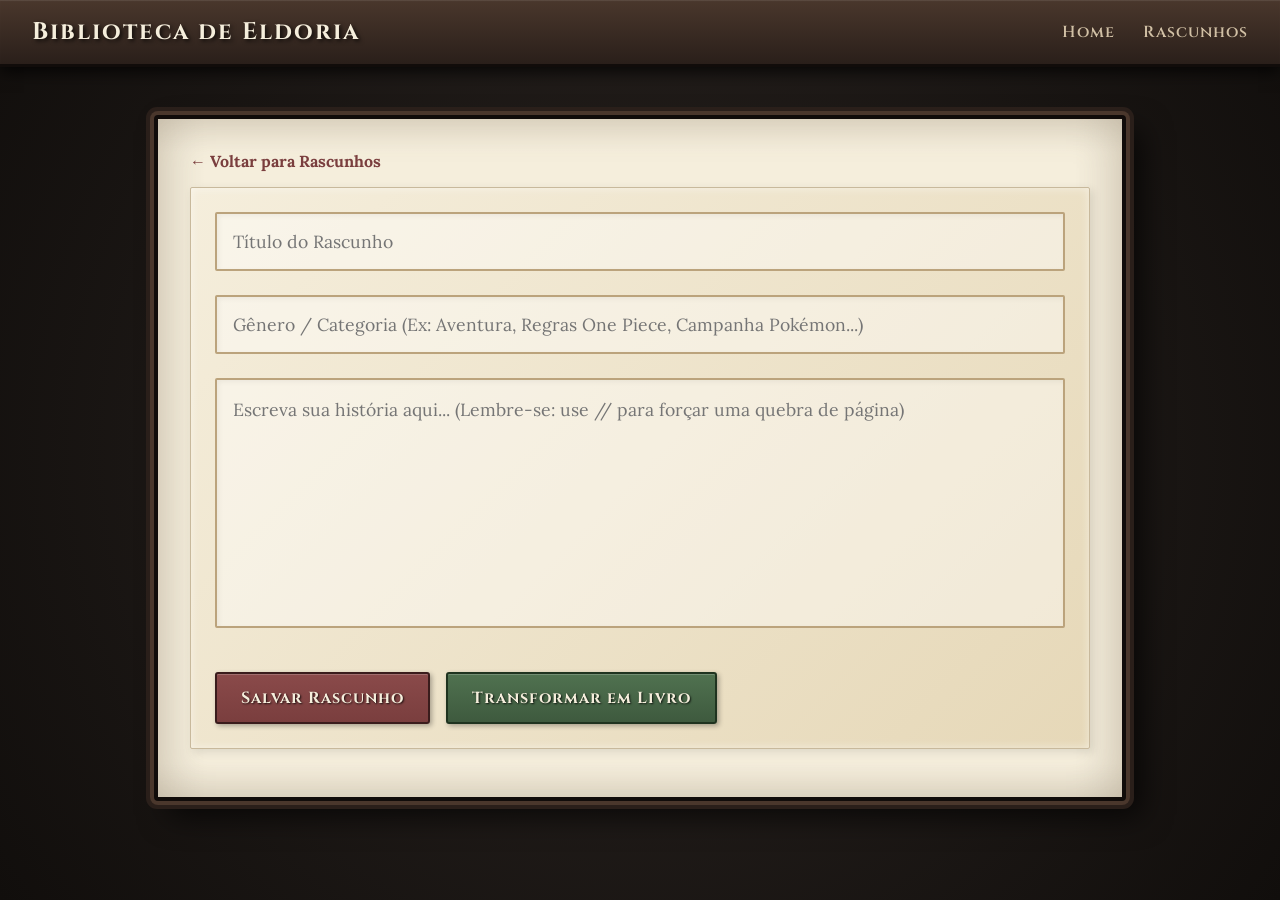
==== view/editor.html @ ffc8dc23 "Initial commit Primeiro commit do repositório" ====
<!DOCTYPE html>
<html lang="pt-BR">
<head>
    <meta charset="UTF-8">
    <meta name="viewport" content="width=device-width, initial-scale=1.0">
    <title>Editor de História</title>
    <link rel="stylesheet" href="../css/style.css">
    <link rel="shortcut icon" type="image/png" href="../assets/logo.png">
</head>
<body>
    <div id="header-container"></div>
    
    <div class="container">
        <!-- Botão para voltar rápido -->
        <a href="rascunhos.html" style="color: var(--primary); text-decoration: none; font-weight: bold; display: inline-block; margin-bottom: 1rem;">
            ← Voltar para Rascunhos
        </a>
        
        <div class="card">
            <input type="text" id="draftTitle" placeholder="Título do Rascunho">
            
            <!-- Campo Misto: Digite ou escolha da lista -->
            <input type="text" id="draftCategory" list="categoryList" placeholder="Gênero / Categoria (Ex: Aventura, Regras One Piece, Campanha Pokémon...)">
            <datalist id="categoryList"></datalist>

            <textarea id="draftContent" placeholder="Escreva sua história aqui... (Lembre-se: use // para forçar uma quebra de página)"></textarea>
            
            <div style="display: flex; gap: 1rem; margin-top: 1rem;">
                <button id="btnSalvar">Salvar Rascunho</button>
                <button id="btnConverter" class="btn-success">Transformar em Livro</button>
            </div>
        </div>
    </div>

    <!-- Scripts -->
    <script src="../js/components/components.js"></script>
    <script>UIComponents.renderHeader('..');</script>
    
    <script src="../js/models.js"></script>
    <script src="../js/formatter.js"></script>
    <script src="../js/app/app-editor.js"></script>
</body>
</html>
---- css/style.css ----
/* Importando fontes com estilo medieval e literário */
@import url('https://fonts.googleapis.com/css2?family=Cinzel:wght@600;700&family=Lora:ital,wght@0,400;0,700;1,400&display=swap');

:root {
    /* Paleta Medieval */
    --bg-dark: #1a1614; /* Fundo geral escuro */
    --parchment-light: #f5eedc; /* Fundo principal do pergaminho */
    --parchment-dark: #e6d8b8; /* Bordas do pergaminho */
    --text-main: #3a2618; /* Marrom escuro para leitura confortável (tinta) */
    --text-title: #2b1b10;
    
    /* Cores de Madeira / Metal para bordas */
    --frame-dark: #2a1f1a;
    --frame-light: #4a372c;
    --frame-border: #110c0a;
    
    /* Botões / Destaques */
    --primary: #7a3e3e; /* Vermelho escuro/couro */
    --primary-hover: #5c2c2c;
    --success: #3e5a3e; /* Verde musgo */
    --success-hover: #2c422c;
    --danger: #8b2525;
    
    /* Minecraft Book UI */
    --mc-bg: #d2b48c; /* Cor clássica das páginas do livro no jogo */
}

body {
    font-family: 'Lora', serif; /* Fonte serifada confortável para leitura/escrita */
    background-color: var(--bg-dark);
    background-image: 
        radial-gradient(circle at center, #2a2421 0%, #110e0c 100%);
    color: var(--text-main);
    margin: 0;
    padding: 0;
    min-height: 100vh;
}

/* Tipografia de Títulos */
h1, h2, h3 {
    font-family: 'Cinzel', serif;
    color: var(--text-title);
    text-shadow: 1px 1px 2px rgba(255, 255, 255, 0.4);
    margin-top: 0;
}

/* Navbar (Simulando uma barra de ferro/madeira talhada) */
.navbar {
    background: linear-gradient(to bottom, var(--frame-light), var(--frame-dark));
    border-bottom: 3px solid var(--frame-border);
    box-shadow: 0 4px 15px rgba(0,0,0,0.8), inset 0 1px 1px rgba(255,255,255,0.1);
    color: #e6d8b8;
    padding: 1rem 2rem;
    display: flex;
    justify-content: space-between;
    align-items: center;
}

.navbar h2 {
    color: #f5eedc;
    margin: 0;
    text-shadow: 2px 2px 4px rgba(0,0,0,0.8);
    letter-spacing: 2px;
}

.navbar a {
    color: #d1c0a5;
    text-decoration: none;
    margin-left: 1.5rem;
    font-family: 'Cinzel', serif;
    font-weight: 600;
    letter-spacing: 1px;
    transition: color 0.3s, text-shadow 0.3s;
}

.navbar a:hover {
    color: #fff;
    text-shadow: 0 0 8px rgba(255, 255, 255, 0.6);
}

/* Container Principal */
.container {
    max-width: 900px;
    margin: 3rem auto;
    padding: 2rem;
    
    /* Efeito de Pergaminho / Papel Antigo */
    background-color: var(--parchment-light);
    background-image: 
        linear-gradient(to right, rgba(0,0,0,0.05) 0%, transparent 5%, transparent 95%, rgba(0,0,0,0.05) 100%),
        linear-gradient(to bottom, rgba(0,0,0,0.05) 0%, transparent 5%, transparent 95%, rgba(0,0,0,0.05) 100%);
    
    /* Borda estilo moldura pesada */
    border: 4px solid var(--frame-border);
    border-radius: 4px;
    box-shadow: 
        0 0 0 4px var(--frame-light), /* Moldura interna clara */
        0 0 0 8px var(--frame-dark),  /* Moldura externa escura */
        15px 15px 30px rgba(0,0,0,0.7), /* Sombra projetada */
        inset 0 0 40px rgba(139, 115, 85, 0.3); /* Sombra interna do pergaminho */
}

.text-center { text-align: center; }

/* Cards Home */
.home-cards {
    display: flex;
    gap: 2rem;
    justify-content: center;
    margin-top: 2.5rem;
}

.link-card {
    text-decoration: none;
    color: inherit;
    flex: 1;
    max-width: 300px;
    transition: transform 0.3s, box-shadow 0.3s;
}

.link-card:hover {
    transform: translateY(-5px) scale(1.02);
    box-shadow: 0 10px 20px rgba(0,0,0,0.4);
}

/* Base Elements (Cards internos) */
.card {
    background: linear-gradient(135deg, var(--parchment-light) 0%, var(--parchment-dark) 100%);
    border: 1px solid #c8b99c;
    border-radius: 2px;
    padding: 1.5rem;
    box-shadow: 3px 3px 10px rgba(0,0,0,0.1), inset 0 0 10px rgba(255,255,255,0.5);
    margin-bottom: 1rem;
}

/* Inputs e Textareas para o Rascunho */
input[type="text"], textarea {
    width: 100%;
    box-sizing: border-box;
    padding: 1rem;
    margin-bottom: 1.5rem;
    background-color: rgba(255, 255, 255, 0.4);
    border: 2px solid #bba37c;
    border-radius: 2px;
    font-family: 'Lora', serif;
    font-size: 1.1rem;
    color: var(--text-main);
    box-shadow: inset 2px 2px 5px rgba(0,0,0,0.05);
    transition: border-color 0.3s, background-color 0.3s;
}

textarea { 
    min-height: 250px; 
    resize: none; 
    overflow: hidden; 
    line-height: 1.6;
}

input[type="text"]:focus, textarea:focus {
    outline: none;
    border-color: var(--primary);
    background-color: rgba(255, 255, 255, 0.7);
}

/* Botões com estilo de madeira/couro */
button {
    background: linear-gradient(to bottom, #8a4a4a, var(--primary));
    color: #f5eedc;
    border: 2px solid #3a1c1c;
    padding: 0.8rem 1.5rem;
    border-radius: 3px;
    cursor: pointer;
    font-family: 'Cinzel', serif;
    font-weight: bold;
    font-size: 1rem;
    letter-spacing: 1px;
    text-shadow: 1px 1px 2px rgba(0,0,0,0.8);
    box-shadow: inset 0 1px 0 rgba(255,255,255,0.2), 2px 2px 5px rgba(0,0,0,0.3);
    transition: all 0.2s;
}

button:hover { 
    background: linear-gradient(to bottom, #753b3b, var(--primary-hover)); 
    transform: translateY(-1px);
}
button:active {
    transform: translateY(1px);
    box-shadow: inset 2px 2px 5px rgba(0,0,0,0.4);
}

button.btn-success { background: linear-gradient(to bottom, #507250, var(--success)); border-color: #1f331f; }
button.btn-success:hover { background: linear-gradient(to bottom, #415e41, var(--success-hover)); }
button.btn-danger { background: linear-gradient(to bottom, #a33b3b, var(--danger)); border-color: #4a1313; }

/* ==========================================
   LISTAS E BOTÕES DE EXCLUSÃO
   ========================================== */
.list-group {
    display: flex;
    flex-direction: column;
    gap: 0.8rem;
    margin-bottom: 1.5rem;
}

.list-item {
    background: linear-gradient(to right, rgba(255,255,255,0.4), rgba(230, 216, 184, 0.4));
    padding: 1.2rem;
    border: 1px solid #c8b99c;
    border-left: 4px solid var(--primary);
    border-radius: 2px;
    display: flex;
    justify-content: space-between;
    align-items: center;
    cursor: pointer;
    transition: background 0.2s, border-left-color 0.2s;
}

.list-item:hover { 
    background: rgba(255,255,255,0.7);
    border-left-color: var(--success); 
}

.list-item-info {
    flex-grow: 1; 
}

.btn-small-danger {
    background: linear-gradient(to bottom, #a33b3b, var(--danger));
    border: 1px solid #4a1313;
    color: #f5eedc;
    padding: 0.4rem 0.8rem;
    font-size: 0.9rem;
    border-radius: 3px;
    cursor: pointer;
    font-family: 'Cinzel', serif;
    font-weight: bold;
    box-shadow: 2px 2px 5px rgba(0,0,0,0.3);
    transition: all 0.2s;
}

.btn-small-danger:hover {
    background: linear-gradient(to bottom, #8b2525, #7a1d1d);
}

/* ==========================================
   VISUALIZAÇÃO DE PÁGINA MEDIEVAL (MINECRAFT)
   ========================================== */

/* Centraliza os cards das páginas na tela */
#paginasContainer {
    display: flex;
    flex-direction: column;
    align-items: center;
}

/* Card individual da página (Agora mais estreito para forçar o retângulo vertical) */
#paginasContainer .card {
    width: 100%;
    max-width: 420px; /* Limita a largura do card */
    background: linear-gradient(to bottom, #f0e4cf, #e4d3b4);
    border: 2px solid #bba37c;
    border-radius: 6px;
    padding: 1.5rem;
    margin-bottom: 2rem;
    box-shadow: 
        0 8px 20px rgba(0, 0, 0, 0.3),
        inset 0 0 15px rgba(255, 255, 255, 0.5);
    position: relative;
}

/* Título e Botão Copiar da Página */
.page-header {
    display: flex;
    justify-content: space-between;
    align-items: center;
    margin-bottom: 1rem;
    font-family: 'Cinzel', serif;
    font-weight: 700;
    color: var(--text-title);
    border-bottom: 2px dashed #c0aa85;
    padding-bottom: 0.8rem;
}

.page-header span {
    font-size: 1.1rem;
    letter-spacing: 1px;
}

/* A Folha do Livro Real */
.mc-page {
    /* Força a proporção vertical da página */
    box-sizing: border-box;
    width: 100%;
    min-height: 420px; /* Altura mínima para garantir o retângulo em pé */
    
    font-family: 'Courier New', Courier, monospace;
    font-size: 1.05rem;
    font-weight: 600;
    line-height: 1.5;
    white-space: pre-wrap;
    color: #1c130d; /* Cor de tinta escura artesanal */
    
    /* Fundo de Pergaminho com degradê de vinco na esquerda */
    background-color: #ebdcb9;
    background-image: 
        /* Sombra do vinco/dobra da lombada no lado esquerdo */
        linear-gradient(to right, rgba(0, 0, 0, 0.2) 0px, rgba(0, 0, 0, 0.05) 12px, transparent 30px),
        /* Brilho suave no centro da folha */
        radial-gradient(circle at 50% 50%, rgba(255, 255, 255, 0.3) 0%, transparent 80%);

    padding: 1.8rem 1.8rem 1.8rem 2.4rem;
    border-radius: 3px;
    position: relative;
    
    /* Detalhes de Borda: Borda avermelhada simulando a costura de couro */
    border: 1px solid #c8b38d;
    border-left: 6px solid #8b2626; 
    
    /* Profundidade 3D do papel */
    box-shadow: 
        4px 6px 15px rgba(0, 0, 0, 0.25), /* Sombra da folha no card */
        inset 0 0 30px rgba(139, 90, 43, 0.2); /* Mancha de envelhecimento interna */
}

/* Linha sutil de margem para reforçar a estética de livro antigo */
.mc-page::before {
    content: '';
    position: absolute;
    top: 0;
    left: 10px;
    bottom: 0;
    width: 1px;
    background-color: rgba(139, 38, 38, 0.25);
}

/* ==========================================
   SISTEMA DE CATEGORIAS E FILTROS
   ========================================== */
.filtro-container {
    display: flex;
    align-items: center;
    gap: 1rem;
    margin-bottom: 1.5rem;
    background: rgba(255,255,255,0.4);
    padding: 1rem;
    border: 1px solid #c8b99c;
    border-radius: 4px;
}

select {
    padding: 0.6rem;
    border: 2px solid #bba37c;
    border-radius: 2px;
    background-color: #f5eedc;
    font-family: 'Lora', serif;
    font-size: 1rem;
    color: var(--text-main);
    cursor: pointer;
}

.badge-categoria {
    display: inline-block;
    background-color: var(--frame-light);
    color: #f5eedc;
    font-size: 0.8rem;
    padding: 0.2rem 0.6rem;
    border-radius: 12px;
    margin-left: 0.5rem;
    font-family: 'Cinzel', serif;
    vertical-align: middle;
}
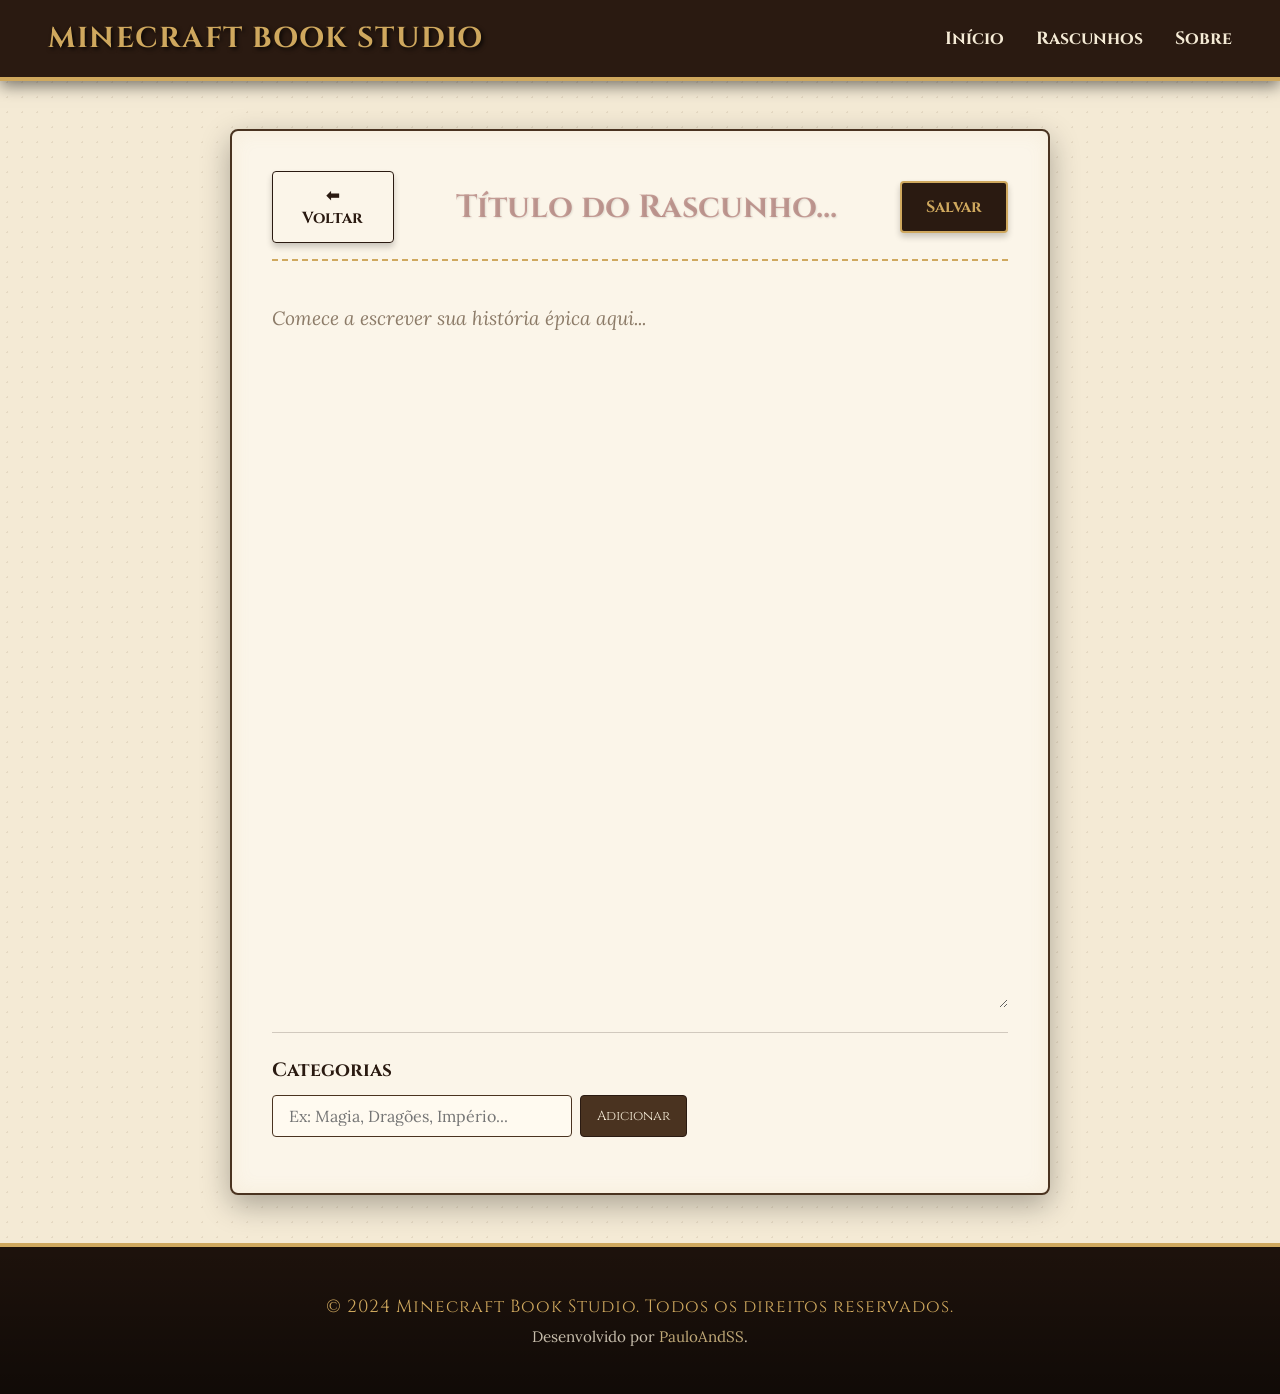
==== commit f1874198: "Colocando o MVC e reformulando o designer e algumas regras de arquitetura do sistema" ====
--- a/view/editor.html
+++ b/view/editor.html
@@ -1,43 +1,48 @@
 <!DOCTYPE html>
 <html lang="pt-BR">
+
 <head>
     <meta charset="UTF-8">
     <meta name="viewport" content="width=device-width, initial-scale=1.0">
-    <title>Editor de História</title>
+    <title>Editor - Minecraft BS</title>
     <link rel="stylesheet" href="../css/style.css">
+    <link rel="stylesheet" href="../css/header.css">
+    <link rel="stylesheet" href="../css/footer.css">
+    <link rel="stylesheet" href="../css/editor.css">
     <link rel="shortcut icon" type="image/png" href="../assets/logo.png">
 </head>
+
 <body>
-    <div id="header-container"></div>
-    
-    <div class="container">
-        <!-- Botão para voltar rápido -->
-        <a href="rascunhos.html" style="color: var(--primary); text-decoration: none; font-weight: bold; display: inline-block; margin-bottom: 1rem;">
-            ← Voltar para Rascunhos
-        </a>
-        
-        <div class="card">
-            <input type="text" id="draftTitle" placeholder="Título do Rascunho">
+    <script type="module" src="../js/controller/editorcontroller.js"></script>
+
+    <header></header>
+
+    <main id="editor-container">
+        <div id="toolbar">
+            <button onclick="window.location.href='rascunhos.html'" class="btn-voltar">⬅ Voltar</button>
             
-            <!-- Campo Misto: Digite ou escolha da lista -->
-            <input type="text" id="draftCategory" list="categoryList" placeholder="Gênero / Categoria (Ex: Aventura, Regras One Piece, Campanha Pokémon...)">
-            <datalist id="categoryList"></datalist>
+            <input type="text" id="titulo-rascunho" placeholder="Título do Rascunho...">
+            
+            <button onclick="salvarRascunho()">Salvar</button>
+        </div>
 
-            <textarea id="draftContent" placeholder="Escreva sua história aqui... (Lembre-se: use // para forçar uma quebra de página)"></textarea>
-            
-            <div style="display: flex; gap: 1rem; margin-top: 1rem;">
-                <button id="btnSalvar">Salvar Rascunho</button>
-                <button id="btnConverter" class="btn-success">Transformar em Livro</button>
+        <textarea id="conteudo-rascunho" rows="20" placeholder="Comece a escrever sua história épica aqui..."></textarea>
+
+        <div id="categorias-container">
+            <h3>Categorias</h3>
+            <div class="categoria-input-group">
+                <input type="text" id="input-categoria" placeholder="Ex: Magia, Dragões, Império...">
+                <button onclick="addCategoriaNaTela()">Adicionar</button>
             </div>
+            <ul id="lista-categorias">
+            </ul>
         </div>
-    </div>
+    </main>
 
-    <!-- Scripts -->
-    <script src="../js/components/components.js"></script>
-    <script>UIComponents.renderHeader('..');</script>
-    
-    <script src="../js/models.js"></script>
-    <script src="../js/formatter.js"></script>
-    <script src="../js/app/app-editor.js"></script>
+    <footer></footer>
+
+    <script src="components/header.js"></script>
+    <script src="components/footer.js"></script>
 </body>
+
 </html>
--- a/css/style.css
+++ b/css/style.css
@@ -1,371 +1,47 @@
-/* Importando fontes com estilo medieval e literário */
-@import url('https://fonts.googleapis.com/css2?family=Cinzel:wght@600;700&family=Lora:ital,wght@0,400;0,700;1,400&display=swap');
+/* Importando fontes medievais e elegantes */
+@import url('https://fonts.googleapis.com/css2?family=Cinzel:wght@400;700&family=Lora:ital,wght@0,400;0,700;1,400&display=swap');
 
 :root {
-    /* Paleta Medieval */
-    --bg-dark: #1a1614; /* Fundo geral escuro */
-    --parchment-light: #f5eedc; /* Fundo principal do pergaminho */
-    --parchment-dark: #e6d8b8; /* Bordas do pergaminho */
-    --text-main: #3a2618; /* Marrom escuro para leitura confortável (tinta) */
-    --text-title: #2b1b10;
+    /* Paleta de Cores Medievais */
+    --bg-parchment: #f4ead5;     /* Cor de pergaminho/papel envelhecido */
+    --text-dark: #2b1f16;        /* Tinta escura/marrom profundo */
+    --wood-dark: #2a1a11;        /* Madeira rústica escura */
+    --wood-light: #4a3320;       /* Madeira clara */
+    --gold-accent: #cfa85e;      /* Dourado envelhecido */
+    --gold-hover: #ebd094;       /* Dourado brilhante para hover */
+    --crimson-red: #7c2222;      /* Vermelho nobreza/medieval */
     
-    /* Cores de Madeira / Metal para bordas */
-    --frame-dark: #2a1f1a;
-    --frame-light: #4a372c;
-    --frame-border: #110c0a;
-    
-    /* Botões / Destaques */
-    --primary: #7a3e3e; /* Vermelho escuro/couro */
-    --primary-hover: #5c2c2c;
-    --success: #3e5a3e; /* Verde musgo */
-    --success-hover: #2c422c;
-    --danger: #8b2525;
-    
-    /* Minecraft Book UI */
-    --mc-bg: #d2b48c; /* Cor clássica das páginas do livro no jogo */
+    /* Fontes */
+    --font-title: 'Cinzel', serif;
+    --font-body: 'Lora', serif;
+}
+
+/* Reset de estilos */
+* {
+    margin: 0;
+    padding: 0;
+    box-sizing: border-box;
 }
 
 body {
-    font-family: 'Lora', serif; /* Fonte serifada confortável para leitura/escrita */
-    background-color: var(--bg-dark);
-    background-image: 
-        radial-gradient(circle at center, #2a2421 0%, #110e0c 100%);
-    color: var(--text-main);
-    margin: 0;
-    padding: 0;
-    min-height: 100vh;
+    background-color: var(--bg-parchment);
+    color: var(--text-dark);
+    font-family: var(--font-body);
+    display: flex;
+    flex-direction: column;
+    min-height: 100vh; /* Permite empurrar o footer para o final */
+    
+    /* Opcional: Textura sutil pontilhada imitando papel antigo */
+    background-image: radial-gradient(rgba(100, 70, 40, 0.1) 1px, transparent 1px);
+    background-size: 15px 15px;
 }
 
-/* Tipografia de Títulos */
-h1, h2, h3 {
-    font-family: 'Cinzel', serif;
-    color: var(--text-title);
-    text-shadow: 1px 1px 2px rgba(255, 255, 255, 0.4);
-    margin-top: 0;
-}
-
-/* Navbar (Simulando uma barra de ferro/madeira talhada) */
-.navbar {
-    background: linear-gradient(to bottom, var(--frame-light), var(--frame-dark));
-    border-bottom: 3px solid var(--frame-border);
-    box-shadow: 0 4px 15px rgba(0,0,0,0.8), inset 0 1px 1px rgba(255,255,255,0.1);
-    color: #e6d8b8;
-    padding: 1rem 2rem;
-    display: flex;
-    justify-content: space-between;
-    align-items: center;
-}
-
-.navbar h2 {
-    color: #f5eedc;
-    margin: 0;
-    text-shadow: 2px 2px 4px rgba(0,0,0,0.8);
-    letter-spacing: 2px;
-}
-
-.navbar a {
-    color: #d1c0a5;
-    text-decoration: none;
-    margin-left: 1.5rem;
-    font-family: 'Cinzel', serif;
-    font-weight: 600;
-    letter-spacing: 1px;
-    transition: color 0.3s, text-shadow 0.3s;
-}
-
-.navbar a:hover {
-    color: #fff;
-    text-shadow: 0 0 8px rgba(255, 255, 255, 0.6);
-}
-
-/* Container Principal */
-.container {
-    max-width: 900px;
-    margin: 3rem auto;
-    padding: 2rem;
-    
-    /* Efeito de Pergaminho / Papel Antigo */
-    background-color: var(--parchment-light);
-    background-image: 
-        linear-gradient(to right, rgba(0,0,0,0.05) 0%, transparent 5%, transparent 95%, rgba(0,0,0,0.05) 100%),
-        linear-gradient(to bottom, rgba(0,0,0,0.05) 0%, transparent 5%, transparent 95%, rgba(0,0,0,0.05) 100%);
-    
-    /* Borda estilo moldura pesada */
-    border: 4px solid var(--frame-border);
-    border-radius: 4px;
-    box-shadow: 
-        0 0 0 4px var(--frame-light), /* Moldura interna clara */
-        0 0 0 8px var(--frame-dark),  /* Moldura externa escura */
-        15px 15px 30px rgba(0,0,0,0.7), /* Sombra projetada */
-        inset 0 0 40px rgba(139, 115, 85, 0.3); /* Sombra interna do pergaminho */
-}
-
-.text-center { text-align: center; }
-
-/* Cards Home */
-.home-cards {
-    display: flex;
-    gap: 2rem;
-    justify-content: center;
-    margin-top: 2.5rem;
-}
-
-.link-card {
-    text-decoration: none;
-    color: inherit;
-    flex: 1;
-    max-width: 300px;
-    transition: transform 0.3s, box-shadow 0.3s;
-}
-
-.link-card:hover {
-    transform: translateY(-5px) scale(1.02);
-    box-shadow: 0 10px 20px rgba(0,0,0,0.4);
-}
-
-/* Base Elements (Cards internos) */
-.card {
-    background: linear-gradient(135deg, var(--parchment-light) 0%, var(--parchment-dark) 100%);
-    border: 1px solid #c8b99c;
-    border-radius: 2px;
-    padding: 1.5rem;
-    box-shadow: 3px 3px 10px rgba(0,0,0,0.1), inset 0 0 10px rgba(255,255,255,0.5);
-    margin-bottom: 1rem;
-}
-
-/* Inputs e Textareas para o Rascunho */
-input[type="text"], textarea {
-    width: 100%;
-    box-sizing: border-box;
-    padding: 1rem;
-    margin-bottom: 1.5rem;
-    background-color: rgba(255, 255, 255, 0.4);
-    border: 2px solid #bba37c;
-    border-radius: 2px;
-    font-family: 'Lora', serif;
-    font-size: 1.1rem;
-    color: var(--text-main);
-    box-shadow: inset 2px 2px 5px rgba(0,0,0,0.05);
-    transition: border-color 0.3s, background-color 0.3s;
-}
-
-textarea { 
-    min-height: 250px; 
-    resize: none; 
-    overflow: hidden; 
-    line-height: 1.6;
-}
-
-input[type="text"]:focus, textarea:focus {
-    outline: none;
-    border-color: var(--primary);
-    background-color: rgba(255, 255, 255, 0.7);
-}
-
-/* Botões com estilo de madeira/couro */
-button {
-    background: linear-gradient(to bottom, #8a4a4a, var(--primary));
-    color: #f5eedc;
-    border: 2px solid #3a1c1c;
-    padding: 0.8rem 1.5rem;
-    border-radius: 3px;
-    cursor: pointer;
-    font-family: 'Cinzel', serif;
-    font-weight: bold;
-    font-size: 1rem;
-    letter-spacing: 1px;
-    text-shadow: 1px 1px 2px rgba(0,0,0,0.8);
-    box-shadow: inset 0 1px 0 rgba(255,255,255,0.2), 2px 2px 5px rgba(0,0,0,0.3);
-    transition: all 0.2s;
-}
-
-button:hover { 
-    background: linear-gradient(to bottom, #753b3b, var(--primary-hover)); 
-    transform: translateY(-1px);
-}
-button:active {
-    transform: translateY(1px);
-    box-shadow: inset 2px 2px 5px rgba(0,0,0,0.4);
-}
-
-button.btn-success { background: linear-gradient(to bottom, #507250, var(--success)); border-color: #1f331f; }
-button.btn-success:hover { background: linear-gradient(to bottom, #415e41, var(--success-hover)); }
-button.btn-danger { background: linear-gradient(to bottom, #a33b3b, var(--danger)); border-color: #4a1313; }
-
-/* ==========================================
-   LISTAS E BOTÕES DE EXCLUSÃO
-   ========================================== */
-.list-group {
-    display: flex;
-    flex-direction: column;
-    gap: 0.8rem;
-    margin-bottom: 1.5rem;
-}
-
-.list-item {
-    background: linear-gradient(to right, rgba(255,255,255,0.4), rgba(230, 216, 184, 0.4));
-    padding: 1.2rem;
-    border: 1px solid #c8b99c;
-    border-left: 4px solid var(--primary);
-    border-radius: 2px;
-    display: flex;
-    justify-content: space-between;
-    align-items: center;
-    cursor: pointer;
-    transition: background 0.2s, border-left-color 0.2s;
-}
-
-.list-item:hover { 
-    background: rgba(255,255,255,0.7);
-    border-left-color: var(--success); 
-}
-
-.list-item-info {
-    flex-grow: 1; 
-}
-
-.btn-small-danger {
-    background: linear-gradient(to bottom, #a33b3b, var(--danger));
-    border: 1px solid #4a1313;
-    color: #f5eedc;
-    padding: 0.4rem 0.8rem;
-    font-size: 0.9rem;
-    border-radius: 3px;
-    cursor: pointer;
-    font-family: 'Cinzel', serif;
-    font-weight: bold;
-    box-shadow: 2px 2px 5px rgba(0,0,0,0.3);
-    transition: all 0.2s;
-}
-
-.btn-small-danger:hover {
-    background: linear-gradient(to bottom, #8b2525, #7a1d1d);
-}
-
-/* ==========================================
-   VISUALIZAÇÃO DE PÁGINA MEDIEVAL (MINECRAFT)
-   ========================================== */
-
-/* Centraliza os cards das páginas na tela */
-#paginasContainer {
-    display: flex;
-    flex-direction: column;
-    align-items: center;
-}
-
-/* Card individual da página (Agora mais estreito para forçar o retângulo vertical) */
-#paginasContainer .card {
-    width: 100%;
-    max-width: 420px; /* Limita a largura do card */
-    background: linear-gradient(to bottom, #f0e4cf, #e4d3b4);
-    border: 2px solid #bba37c;
-    border-radius: 6px;
-    padding: 1.5rem;
-    margin-bottom: 2rem;
-    box-shadow: 
-        0 8px 20px rgba(0, 0, 0, 0.3),
-        inset 0 0 15px rgba(255, 255, 255, 0.5);
-    position: relative;
-}
-
-/* Título e Botão Copiar da Página */
-.page-header {
-    display: flex;
-    justify-content: space-between;
-    align-items: center;
-    margin-bottom: 1rem;
-    font-family: 'Cinzel', serif;
-    font-weight: 700;
-    color: var(--text-title);
-    border-bottom: 2px dashed #c0aa85;
-    padding-bottom: 0.8rem;
-}
-
-.page-header span {
-    font-size: 1.1rem;
-    letter-spacing: 1px;
-}
-
-/* A Folha do Livro Real */
-.mc-page {
-    /* Força a proporção vertical da página */
-    box-sizing: border-box;
-    width: 100%;
-    min-height: 420px; /* Altura mínima para garantir o retângulo em pé */
-    
-    font-family: 'Courier New', Courier, monospace;
-    font-size: 1.05rem;
-    font-weight: 600;
-    line-height: 1.5;
-    white-space: pre-wrap;
-    color: #1c130d; /* Cor de tinta escura artesanal */
-    
-    /* Fundo de Pergaminho com degradê de vinco na esquerda */
-    background-color: #ebdcb9;
-    background-image: 
-        /* Sombra do vinco/dobra da lombada no lado esquerdo */
-        linear-gradient(to right, rgba(0, 0, 0, 0.2) 0px, rgba(0, 0, 0, 0.05) 12px, transparent 30px),
-        /* Brilho suave no centro da folha */
-        radial-gradient(circle at 50% 50%, rgba(255, 255, 255, 0.3) 0%, transparent 80%);
-
-    padding: 1.8rem 1.8rem 1.8rem 2.4rem;
-    border-radius: 3px;
-    position: relative;
-    
-    /* Detalhes de Borda: Borda avermelhada simulando a costura de couro */
-    border: 1px solid #c8b38d;
-    border-left: 6px solid #8b2626; 
-    
-    /* Profundidade 3D do papel */
-    box-shadow: 
-        4px 6px 15px rgba(0, 0, 0, 0.25), /* Sombra da folha no card */
-        inset 0 0 30px rgba(139, 90, 43, 0.2); /* Mancha de envelhecimento interna */
-}
-
-/* Linha sutil de margem para reforçar a estética de livro antigo */
-.mc-page::before {
-    content: '';
-    position: absolute;
-    top: 0;
-    left: 10px;
-    bottom: 0;
-    width: 1px;
-    background-color: rgba(139, 38, 38, 0.25);
-}
-
-/* ==========================================
-   SISTEMA DE CATEGORIAS E FILTROS
-   ========================================== */
-.filtro-container {
-    display: flex;
-    align-items: center;
-    gap: 1rem;
-    margin-bottom: 1.5rem;
-    background: rgba(255,255,255,0.4);
-    padding: 1rem;
-    border: 1px solid #c8b99c;
-    border-radius: 4px;
-}
-
-select {
-    padding: 0.6rem;
-    border: 2px solid #bba37c;
-    border-radius: 2px;
-    background-color: #f5eedc;
-    font-family: 'Lora', serif;
-    font-size: 1rem;
-    color: var(--text-main);
-    cursor: pointer;
-}
-
-.badge-categoria {
-    display: inline-block;
-    background-color: var(--frame-light);
-    color: #f5eedc;
-    font-size: 0.8rem;
-    padding: 0.2rem 0.6rem;
-    border-radius: 12px;
-    margin-left: 0.5rem;
-    font-family: 'Cinzel', serif;
-    vertical-align: middle;
+/* Estilo de títulos soltos na página */
+body > h1 {
+    text-align: center;
+    font-family: var(--font-title);
+    color: var(--crimson-red);
+    margin: 3rem;
+    font-size: 2.5rem;
+    text-shadow: 1px 1px 3px rgba(0, 0, 0, 0.1);
 }
--- a/css/header.css
+++ b/css/header.css
@@ -0,0 +1,64 @@
+.header {
+    background-color: var(--wood-dark);
+    color: var(--bg-parchment);
+    padding: 1.2rem 3rem;
+    border-bottom: 4px solid var(--gold-accent);
+    box-shadow: 0 5px 15px rgba(0, 0, 0, 0.5);
+    display: flex;
+    justify-content: space-between;
+    align-items: center;
+    flex-wrap: wrap; /* Ajuda na responsividade */
+}
+
+/* Título do Header */
+.header h1 {
+    font-family: var(--font-title);
+    color: var(--gold-accent);
+    font-size: 1.8rem;
+    margin: 0;
+    letter-spacing: 1.5px;
+    text-transform: uppercase;
+    text-shadow: 2px 2px 4px rgba(0, 0, 0, 0.8);
+}
+
+/* Navegação e Lista */
+.header nav ul {
+    list-style: none;
+    display: flex;
+    gap: 2rem;
+    align-items: center;
+}
+
+/* Links Principais */
+.header nav ul li a {
+    text-decoration: none;
+    color: var(--bg-parchment);
+    font-family: var(--font-title);
+    font-size: 1.1rem;
+    font-weight: 700;
+    transition: all 0.3s ease;
+    padding: 0.5rem 0;
+}
+
+/* Efeito Hover (Brilho Dourado ao passar o mouse) */
+.header nav ul li a:hover {
+    color: var(--gold-hover);
+    text-shadow: 0 0 8px rgba(235, 208, 148, 0.3);
+}
+
+/* ---------- RESPONSIVIDADE (MOBILE) ---------- */
+@media (max-width: 768px) {
+    .header {
+        flex-direction: row;
+        container: center;
+        text-align: center;
+        gap: 1.5rem;
+        padding: 1.5rem 1rem;
+    }
+    .header nav ul {
+        flex-direction: row;
+        container: center;
+        gap: 1rem;
+        width: 100%;
+    }
+}
--- a/css/footer.css
+++ b/css/footer.css
@@ -0,0 +1,30 @@
+footer {
+    background-color: var(--wood-dark);
+    color: var(--bg-parchment);
+    text-align: center;
+    padding: 2.5rem 1rem;
+    border-top: 4px solid var(--gold-accent);
+    margin-top: auto; /* Truque com Flexbox (do body) para jogar pro final da tela */
+    font-family: var(--font-body);
+    background-image: linear-gradient(rgba(0,0,0,0.3), rgba(0,0,0,0.6)); /* Escurece um pouco a base */
+}
+
+footer p {
+    margin: 0.5rem 0;
+    font-size: 0.95rem;
+    opacity: 0.8;
+}
+
+footer p:first-child {
+    font-family: var(--font-title);
+    color: var(--gold-accent);
+    font-size: 1.1rem;
+    opacity: 1;
+    letter-spacing: 1px;
+}
+
+footer a {
+    color: var(--gold-hover);
+    text-decoration: none;
+    transition: all 0.3s ease;
+}
--- a/css/editor.css
+++ b/css/editor.css
@@ -0,0 +1,223 @@
+/* ---------- CONTAINER PRINCIPAL (A Mesa/Pergaminho) ---------- */
+#editor-container {
+    background-color: #fbf5e9; /* Um tom de pergaminho um pouco mais claro que o fundo global */
+    border: 2px solid var(--wood-light);
+    border-radius: 8px;
+    box-shadow: 0 10px 30px rgba(0, 0, 0, 0.3), inset 0 0 20px rgba(207, 168, 94, 0.1);
+    padding: 2.5rem;
+    max-width: 900px;
+    margin: 3rem auto;
+    display: flex;
+    flex-direction: column;
+    gap: 1.5rem;
+}
+
+#toolbar {
+    display: flex;
+    flex-direction: row;
+    align-items: center;
+    border-bottom: 2px dashed var(--gold-accent);
+    padding-bottom: 1rem;
+    gap: 1rem;
+}
+
+/* Estilo para o botão Voltar não chamar mais atenção que o Salvar */
+.btn-voltar {
+    background-color: transparent !important;
+    color: var(--wood-dark) !important;
+    border: 1px solid var(--wood-dark) !important;
+}
+
+.btn-voltar:hover {
+    background-color: var(--wood-dark) !important;
+    color: var(--bg-parchment) !important;
+}
+
+/* Título do Rascunho (Como o título de um capítulo) */
+#titulo-rascunho {
+    flex-grow: 1;
+    text-align: center;
+    font-family: var(--font-title);
+    font-size: 2rem;
+    color: var(--crimson-red);
+    background: transparent;
+    border: none;
+    width: 70%;
+    outline: none;
+    font-weight: bold;
+    text-shadow: 1px 1px 2px rgba(0,0,0,0.1);
+}
+
+#titulo-rascunho::placeholder {
+    color: rgba(124, 34, 34, 0.4); /* Vermelho translúcido */
+}
+
+/* Botão de Salvar */
+#toolbar button {
+    font-family: var(--font-title);
+    background-color: var(--wood-dark);
+    color: var(--gold-accent);
+    border: 2px solid var(--gold-accent);
+    padding: 0.8rem 1.5rem;
+    font-size: 1rem;
+    font-weight: bold;
+    border-radius: 4px;
+    cursor: pointer;
+    transition: all 0.3s ease;
+    box-shadow: 0 4px 6px rgba(0,0,0,0.2);
+}
+
+#toolbar button:hover {
+    background-color: var(--wood-light);
+    color: var(--gold-hover);
+    transform: translateY(-2px);
+    box-shadow: 0 6px 12px rgba(0,0,0,0.3);
+}
+
+/* ---------- ÁREA DE TEXTO (O Livro) ---------- */
+#conteudo-rascunho {
+    font-family: var(--font-body);
+    font-size: 1.2rem;
+    line-height: 1.8; /* Espaçamento confortável de livro */
+    color: var(--text-dark);
+    background: transparent;
+    border: none;
+    width: 100%;
+    min-height: 1vh; /* Ocupa boa parte da tela */
+    resize: vertical; /* Permite aumentar o tamanho só para baixo */
+    outline: none;
+    padding: 1rem 0;
+}
+
+#conteudo-rascunho::placeholder {
+    font-style: italic;
+    color: #8c7b68;
+}
+
+/* Customização da barra de rolagem do Textarea para combinar com o tema */
+#conteudo-rascunho::-webkit-scrollbar {
+    width: 10px;
+}
+#conteudo-rascunho::-webkit-scrollbar-track {
+    background: var(--bg-parchment);
+    border-left: 1px solid var(--wood-light);
+}
+#conteudo-rascunho::-webkit-scrollbar-thumb {
+    background: var(--wood-light);
+    border-radius: 5px;
+}
+#conteudo-rascunho::-webkit-scrollbar-thumb:hover {
+    background: var(--wood-dark);
+}
+
+/* ---------- SESSÃO DE CATEGORIAS (Etiquetas de Cera/Madeira) ---------- */
+#categorias-container {
+    border-top: 1px solid rgba(42, 26, 17, 0.2);
+    padding-top: 1.5rem;
+}
+
+#categorias-container h3 {
+    font-family: var(--font-title);
+    color: var(--wood-dark);
+    font-size: 1.2rem;
+    margin-bottom: 0.8rem;
+}
+
+.categoria-input-group {
+    display: flex;
+    gap: 0.5rem;
+    margin-bottom: 1rem;
+}
+
+#input-categoria {
+    font-family: var(--font-body);
+    padding: 0.6rem 1rem;
+    font-size: 1rem;
+    border: 1px solid var(--wood-light);
+    background-color: #fffaf0;
+    border-radius: 4px;
+    outline: none;
+    flex: 1;
+    max-width: 300px;
+}
+
+#input-categoria:focus {
+    border-color: var(--gold-accent);
+    box-shadow: 0 0 5px rgba(207, 168, 94, 0.3);
+}
+
+.categoria-input-group button {
+    font-family: var(--font-title);
+    background-color: var(--wood-light);
+    color: var(--bg-parchment);
+    border: 1px solid var(--wood-dark);
+    padding: 0.6rem 1rem;
+    cursor: pointer;
+    border-radius: 4px;
+    transition: 0.2s;
+}
+
+.categoria-input-group button:hover {
+    background-color: var(--wood-dark);
+    color: var(--gold-accent);
+}
+
+/* Itens da Categoria (As "Tags") */
+#lista-categorias {
+    display: flex;
+    flex-wrap: wrap;
+    gap: 0.8rem;
+    list-style: none;
+}
+
+.categoria-item {
+    background-color: var(--wood-dark);
+    color: var(--gold-accent);
+    font-family: var(--font-title);
+    font-size: 0.85rem;
+    padding: 0.4rem 0.8rem;
+    border-radius: 3px;
+    border: 1px solid var(--gold-accent);
+    display: flex;
+    align-items: center;
+    gap: 0.6rem;
+    letter-spacing: 1px;
+    box-shadow: 2px 2px 5px rgba(0,0,0,0.2);
+}
+
+.categoria-item span {
+    color: #e74c3c; /* Um vermelho mais claro para o "X" de exclusão */
+    font-size: 1rem;
+    transition: transform 0.2s;
+}
+
+.categoria-item span:hover {
+    transform: scale(1.3);
+    color: #ff6b6b;
+}
+
+/* ---------- RESPONSIVIDADE (MOBILE) ---------- */
+@media (max-width: 768px) {
+    #editor-container {
+        margin: 1rem;
+        padding: 1.5rem;
+    }
+
+    #toolbar {
+        flex-direction: column;
+        align-items: stretch;
+    }
+
+    #titulo-rascunho {
+        width: 100%;
+        font-size: 1.5rem;
+    }
+
+    .categoria-input-group {
+        flex-direction: column;
+    }
+
+    #input-categoria {
+        max-width: 100%;
+    }
+}
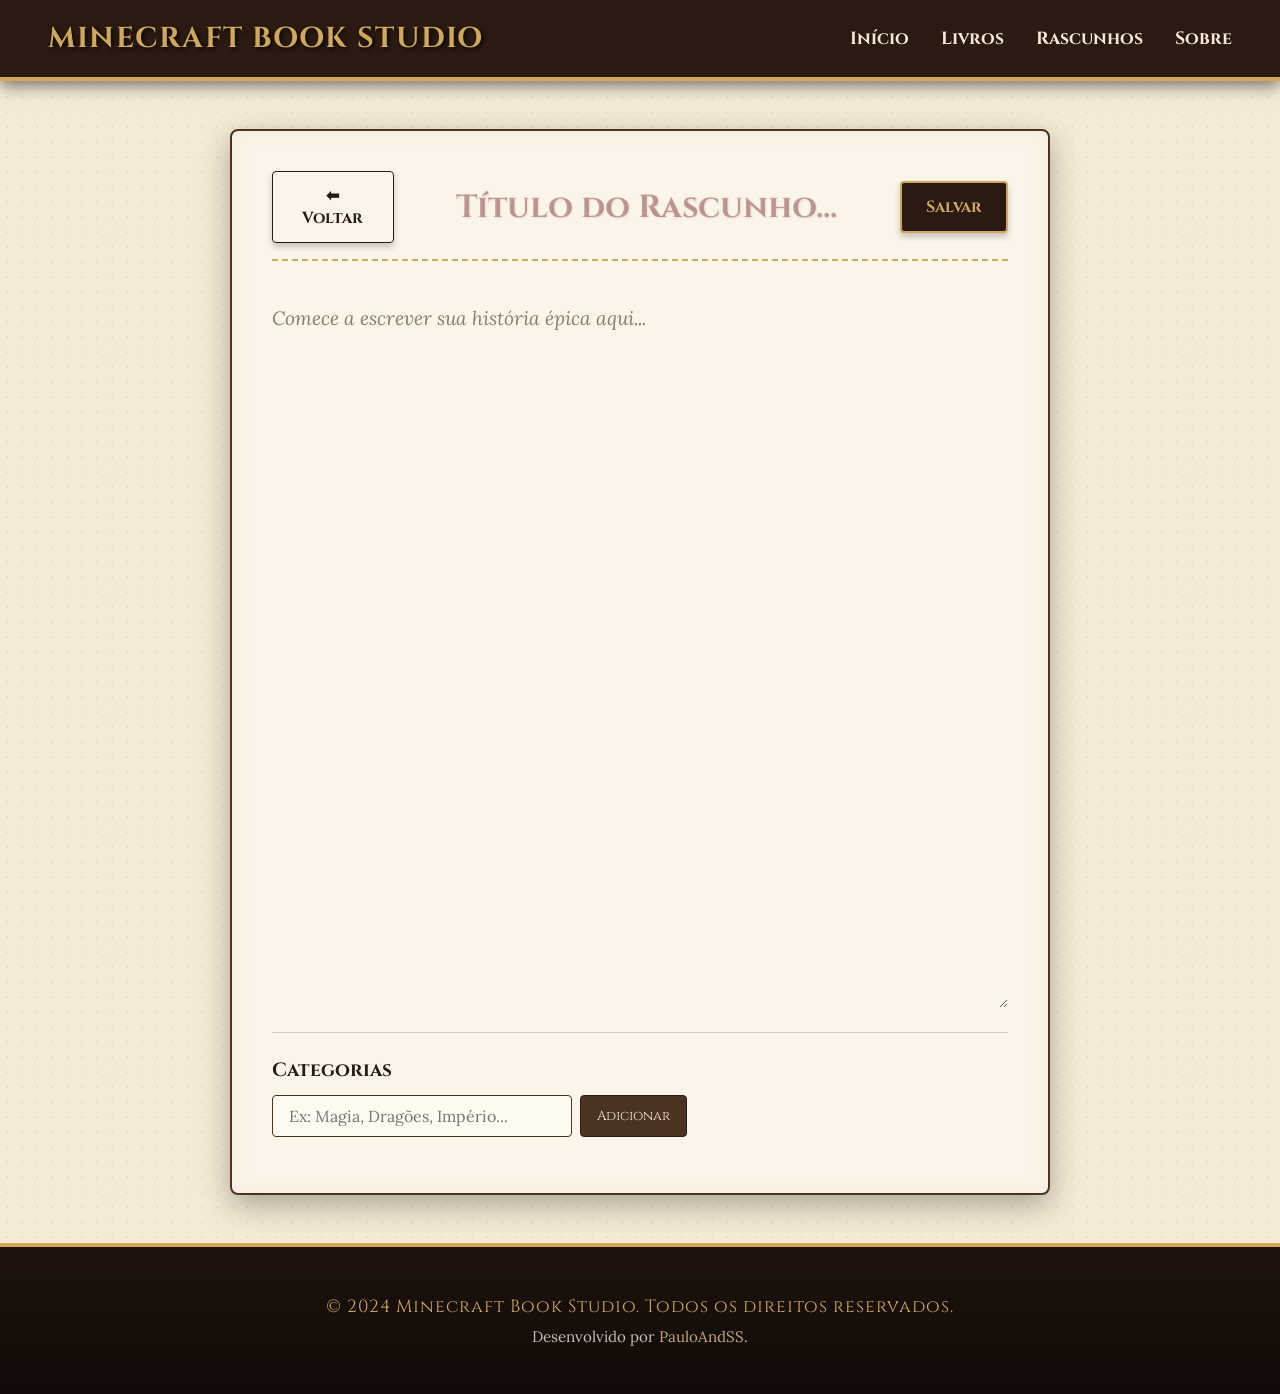
==== commit 9aed654b: "Feature, concertando rotas" ====
--- a/view/editor.html
+++ b/view/editor.html
@@ -19,7 +19,7 @@
 
     <main id="editor-container">
         <div id="toolbar">
-            <button onclick="window.location.href='rascunhos.html'" class="btn-voltar">⬅ Voltar</button>
+            <button onclick="voltarParaRascunhos()" class="btn-voltar">⬅ Voltar</button>
             
             <input type="text" id="titulo-rascunho" placeholder="Título do Rascunho...">
             
